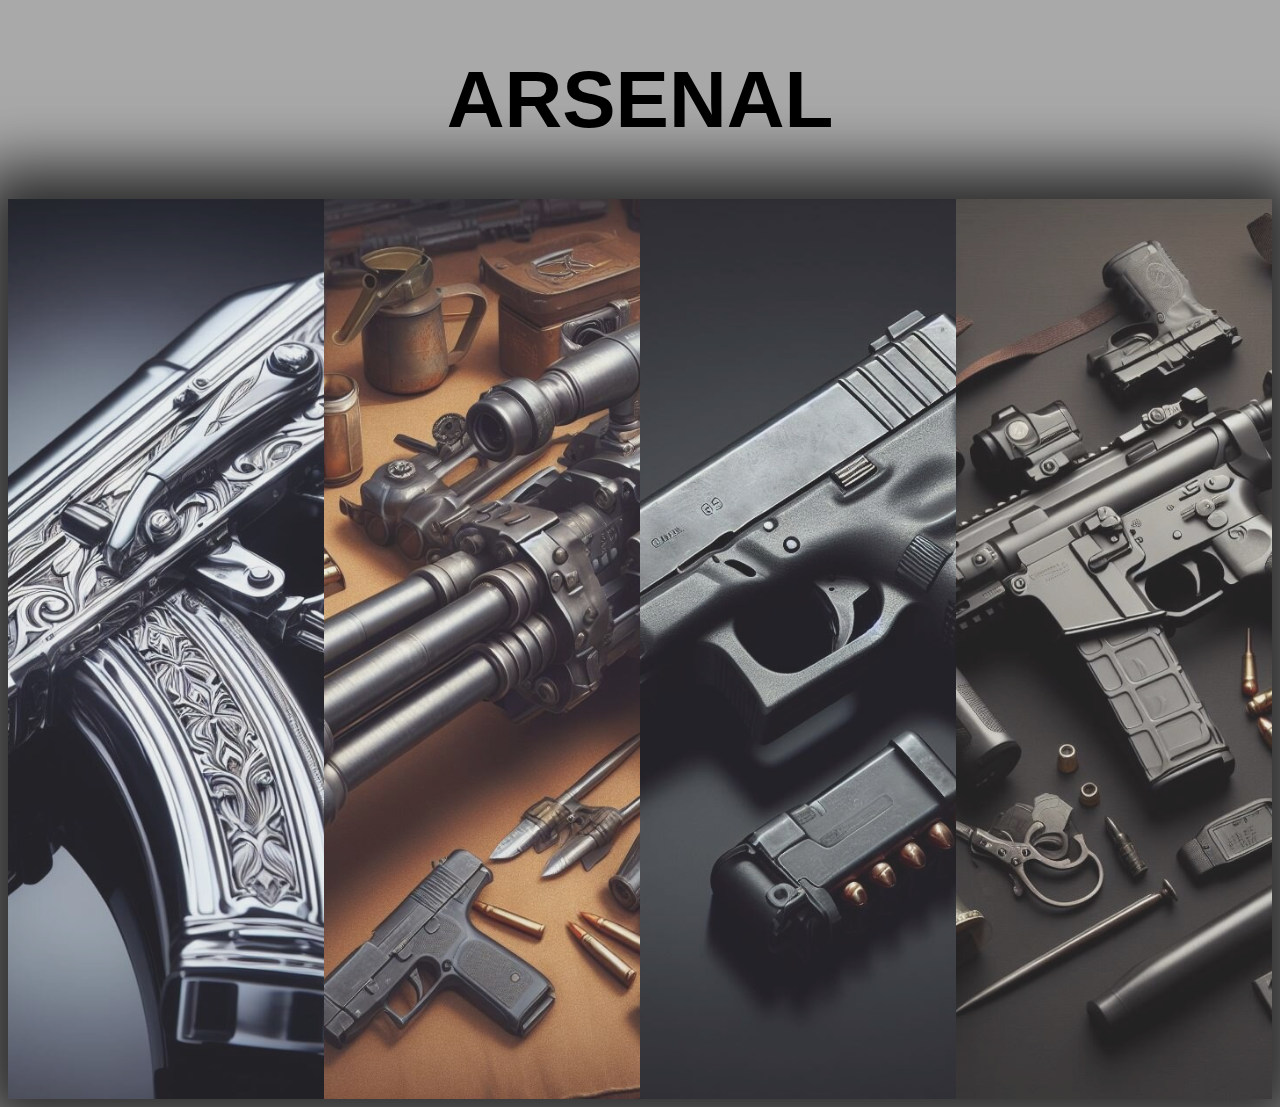
==== index.html @ dbb85d9e "termino con los estilos" ====
<!DOCTYPE html>
<html lang="es">
<head>
    <meta charset="UTF-8">
    <meta name="viewport" content="width=device-width, initial-scale=1.0">
    <title>Inventario</title>
    <link rel="stylesheet" href="/styles/style.css">
</head>
<body>
     <center>  
        <h1> ARSENAL </h1>
    <div>
       
        <img src="../assets/AK-47.jpg" alt="AK-47" onclick="enrutamiento('/index1.html')"> 

        <img src="../assets/Ametralladora-Pesada.jpg" alt="Ametralladora-Pesada" onclick="enrutamiento('/index2.html')">

        <img src="../assets/Glock.jpg" alt="Glock.jpg" onclick="enrutamiento('/index3.html')"> 

        <img src="../assets/p90.jpg" alt="p90.jpg" onclick="enrutamiento('/index4.html')"> 

    </div>
    </center> 

<script src="/script/script.js"></script>

</body>
</html>
---- styles/style.css ----
body{
    background-color: darkgrey;
    font-family: 'Franklin Gothic Medium', 'Arial Narrow', Arial, sans-serif;
    font-size: 5ch;
}

div  {
    -webkit-box-shadow: 0px 0px 58px 32px rgba(0,0,0,0.75);
    -moz-box-shadow: 0px 0px 58px 32px rgba(0,0,0,0.75);
    box-shadow: 0px 0px 58px 32px rgba(0,0,0,0.75);
    display: flex;
    width: 100%;
    height:100vh; /*100% del alto de la ventana (viewport height)*/
}

div img{
    width: 0px;
    flex-grow: 1;
    object-fit: cover;
    opacity: .8;
    transition:  .5s ease;
}

div img:hover{
    cursor: crosshair;
    width: 300px;
    opacity: 1;
    filter: contrast(120%);
}
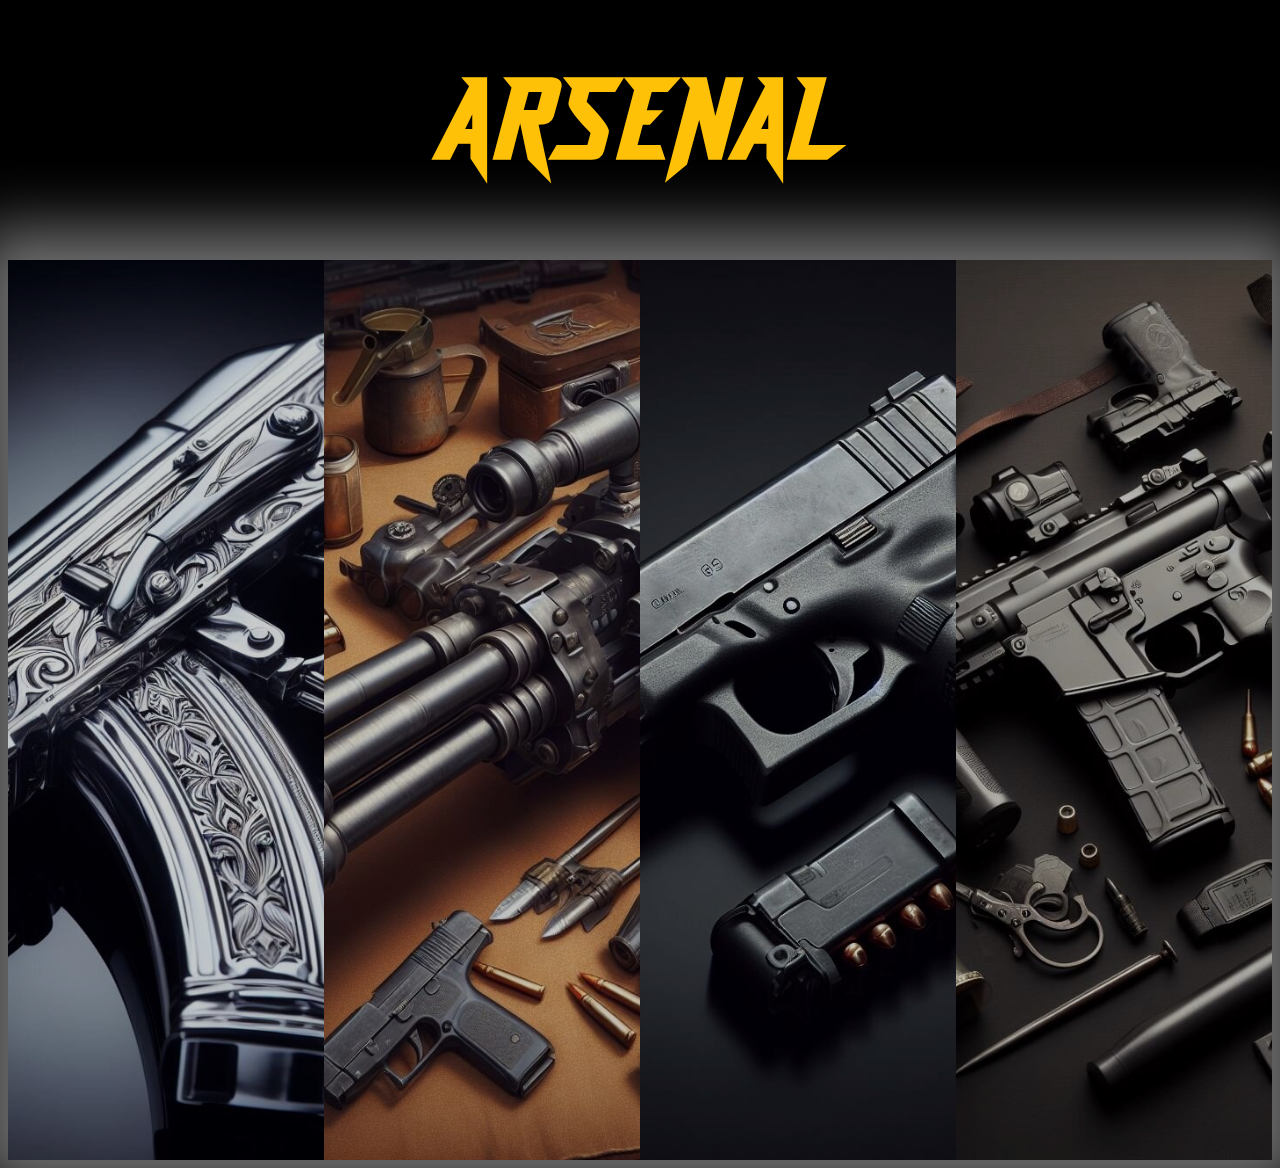
==== commit 86bd8fec: "termino con el proyecto" ====
--- a/index.html
+++ b/index.html
@@ -4,7 +4,7 @@
     <meta charset="UTF-8">
     <meta name="viewport" content="width=device-width, initial-scale=1.0">
     <title>Inventario</title>
-    <link rel="stylesheet" href="/styles/style.css">
+    <link rel="stylesheet" href="/styles/styleIndex.css">
 </head>
 <body>
      <center>  
@@ -22,7 +22,7 @@
     </div>
     </center> 
 
-<script src="/script/script.js"></script>
+<script src="/script-1/script.js"></script>
 
 </body>
 </html>--- a/styles/styleIndex.css
+++ b/styles/styleIndex.css
@@ -0,0 +1,42 @@
+@font-face {
+    font-family: "Free" ;
+    src: url("/assets/fonts/Dash-Horizon-Demo.otf");
+}
+
+body{
+    background-color: rgb(0, 0, 0);
+    font-family: 'Franklin Gothic Medium', 'Arial Narrow', Arial, sans-serif;
+    font-size: 5ch;
+}
+
+div  {
+    -webkit-box-shadow: 0px 0px 58px 32px rgba(150, 150, 150, 0.75);
+    -moz-box-shadow: 0px 0px 58px 32px rgba(150, 150, 150, 0.75);
+    box-shadow: 0px 0px 58px 32px rgba(150, 150, 150, 0.75);
+    display: flex;
+    width: 100%;
+    height:100vh; 
+}
+
+div img{
+    width: 0px;
+    flex-grow: 1;
+    object-fit: cover;
+    opacity: .8;
+    transition:  .5s ease;
+}
+
+div img:hover{
+    cursor: crosshair;
+    width: 300px;
+    opacity: 1;
+    filter: contrast(120%);
+}
+h1{
+    font-family: "Free";
+    text-align: center;
+    color: #ffc107;
+    letter-spacing: 5px;
+    font-size:5ch;
+    
+}